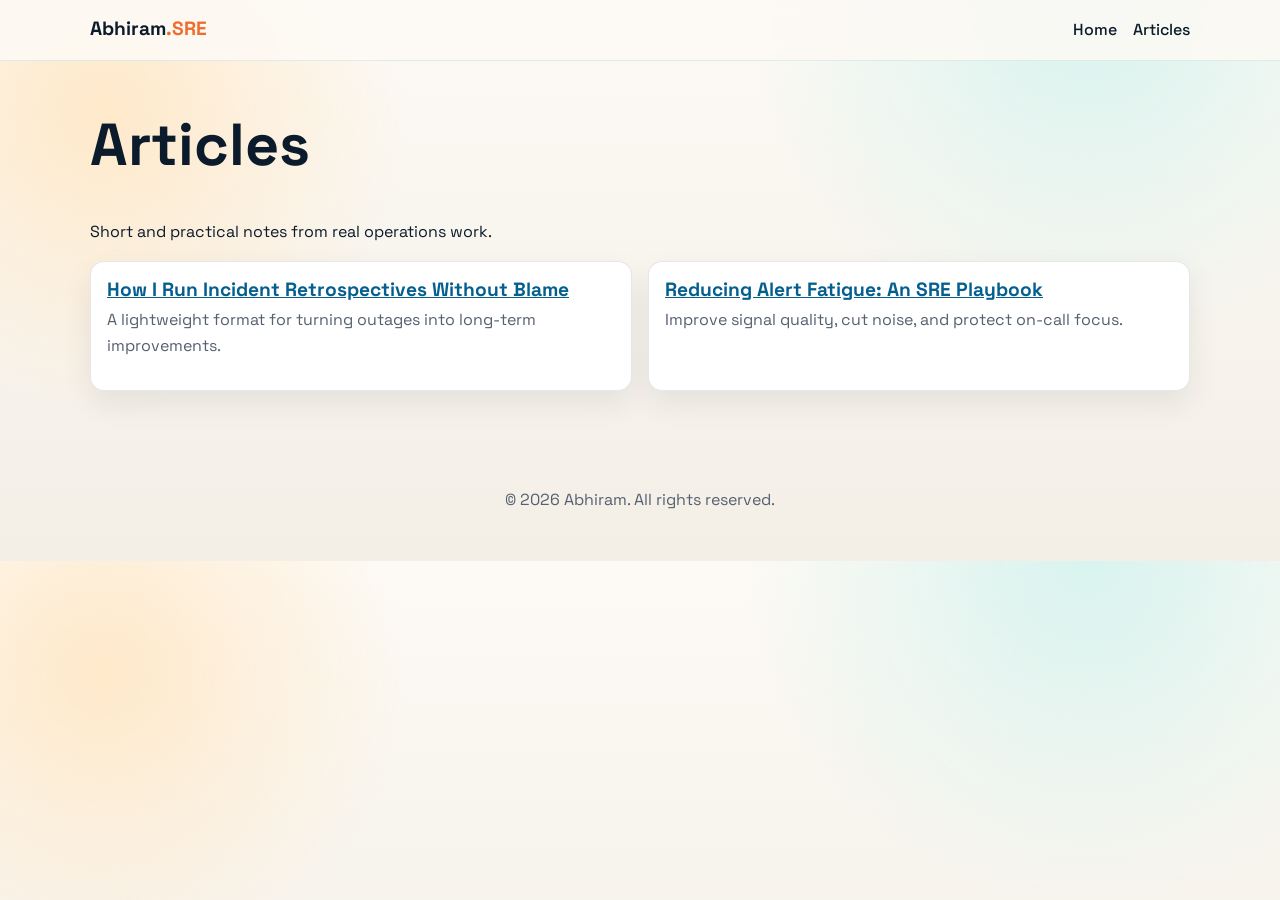
==== articles/index.html @ ea09d612 "Initial portfolio commit" ====
<!DOCTYPE html>
<html lang="en">
<head>
  <meta charset="UTF-8" />
  <meta name="viewport" content="width=device-width, initial-scale=1.0" />
  <title>Articles | Abhiram SRE</title>
  <meta name="description" content="Operational reliability and SRE articles by Abhiram: incident response, alert quality, observability, and production engineering practices." />
  <meta name="robots" content="index, follow" />
  <link rel="canonical" href="https://your-domain.com/articles/" />

  <meta property="og:type" content="website" />
  <meta property="og:title" content="Articles | Abhiram SRE" />
  <meta property="og:description" content="Practical reliability engineering and SRE articles." />
  <meta property="og:url" content="https://your-domain.com/articles/" />
  <meta property="og:image" content="https://your-domain.com/assets/og-cover.svg" />

  <meta name="twitter:card" content="summary_large_image" />
  <meta name="twitter:title" content="Articles | Abhiram SRE" />
  <meta name="twitter:description" content="Practical reliability engineering and SRE articles." />
  <meta name="twitter:image" content="https://your-domain.com/assets/og-cover.svg" />

  <link rel="preconnect" href="https://fonts.googleapis.com" />
  <link rel="preconnect" href="https://fonts.gstatic.com" crossorigin />
  <link href="https://fonts.googleapis.com/css2?family=Space+Grotesk:wght@400;500;700&family=Literata:opsz,wght@7..72,400;7..72,600&display=swap" rel="stylesheet" />
  <link rel="stylesheet" href="/styles.css" />

  <script type="application/ld+json">
  {
    "@context": "https://schema.org",
    "@type": "Blog",
    "name": "Abhiram SRE Articles",
    "url": "https://your-domain.com/articles/",
    "description": "Operational reliability and SRE articles by Abhiram",
    "publisher": {
      "@type": "Person",
      "name": "Abhiram"
    }
  }
  </script>
</head>
<body>
  <header class="site-header">
    <div class="container nav-wrap">
      <a class="brand" href="/">Abhiram<span>.SRE</span></a>
      <nav class="site-nav" aria-label="Main navigation">
        <a href="/">Home</a>
        <a href="/articles/">Articles</a>
      </nav>
    </div>
  </header>

  <main class="section">
    <div class="container reveal">
      <h1>Articles</h1>
      <p>Short and practical notes from real operations work.</p>
      <div class="article-list">
        <article class="article-card">
          <h3><a href="/articles/how-i-run-incident-retrospectives.html">How I Run Incident Retrospectives Without Blame</a></h3>
          <p>A lightweight format for turning outages into long-term improvements.</p>
        </article>
        <article class="article-card">
          <h3><a href="/articles/reducing-alert-fatigue-sre-playbook.html">Reducing Alert Fatigue: An SRE Playbook</a></h3>
          <p>Improve signal quality, cut noise, and protect on-call focus.</p>
        </article>
      </div>
    </div>
  </main>

  <footer class="site-footer">
    <div class="container">
      <p>&copy; <span id="year"></span> Abhiram. All rights reserved.</p>
    </div>
  </footer>

  <script src="/main.js" defer></script>
</body>
</html>
---- styles.css ----
:root {
  --ink: #0b1b2b;
  --surface: #f9f6f1;
  --surface-2: #efe7d8;
  --accent: #0c8b8b;
  --accent-2: #ef6c2f;
  --card: #ffffff;
  --muted: #55606f;
  --radius: 14px;
  --shadow: 0 12px 30px rgba(11, 27, 43, 0.08);
}

* {
  box-sizing: border-box;
}

html {
  scroll-behavior: smooth;
}

body {
  margin: 0;
  color: var(--ink);
  font-family: "Space Grotesk", "Segoe UI", sans-serif;
  line-height: 1.6;
  background:
    radial-gradient(circle at 8% 20%, #ffe9ca 0%, transparent 24%),
    radial-gradient(circle at 85% 0%, #d8f3ef 0%, transparent 28%),
    linear-gradient(180deg, #fdfaf5 0%, #f3efe7 100%);
}

h1, h2, h3 {
  line-height: 1.2;
  margin-top: 0;
}

h1 {
  font-size: clamp(2rem, 6vw, 3.7rem);
}

h2 {
  font-size: clamp(1.6rem, 4vw, 2.5rem);
  margin-bottom: 1rem;
}

h3 {
  font-size: 1.2rem;
}

p, li {
  font-size: 1rem;
}

a {
  color: #045f8f;
}

.container {
  width: min(1100px, 92vw);
  margin: 0 auto;
}

.skip-link {
  position: absolute;
  left: -9999px;
}

.skip-link:focus {
  left: 1rem;
  top: 1rem;
  background: #fff;
  padding: 0.5rem 0.75rem;
  border-radius: 8px;
  z-index: 999;
}

.site-header {
  position: sticky;
  top: 0;
  z-index: 20;
  background: rgba(253, 250, 245, 0.86);
  backdrop-filter: blur(10px);
  border-bottom: 1px solid rgba(12, 139, 139, 0.12);
}

.nav-wrap {
  display: flex;
  justify-content: space-between;
  align-items: center;
  padding: 0.9rem 0;
}

.brand {
  text-decoration: none;
  font-weight: 700;
  font-size: 1.2rem;
  color: var(--ink);
}

.brand span {
  color: var(--accent-2);
}

.site-nav {
  display: flex;
  gap: 1rem;
  flex-wrap: wrap;
}

.site-nav a {
  text-decoration: none;
  color: var(--ink);
  font-weight: 500;
}

.hero {
  padding: 5rem 0 3rem;
}

.hero-grid {
  display: grid;
  gap: 2rem;
  grid-template-columns: 1.2fr 0.8fr;
  align-items: start;
}

.eyebrow {
  letter-spacing: 0.08em;
  text-transform: uppercase;
  color: var(--accent-2);
  font-weight: 700;
  font-size: 0.85rem;
}

.hero-copy {
  color: var(--muted);
  max-width: 60ch;
}

.hero-cta {
  display: flex;
  gap: 0.8rem;
  flex-wrap: wrap;
  margin-top: 1.2rem;
}

.btn {
  display: inline-block;
  text-decoration: none;
  border-radius: 999px;
  padding: 0.7rem 1.2rem;
  font-weight: 700;
}

.btn-primary {
  background: var(--ink);
  color: #fff;
}

.btn-ghost {
  border: 2px solid var(--ink);
  color: var(--ink);
}

.stat-card {
  background: var(--card);
  border-radius: var(--radius);
  box-shadow: var(--shadow);
  padding: 1rem 1.2rem;
  border: 1px solid rgba(11, 27, 43, 0.08);
}

.section {
  padding: 3rem 0;
}

.muted {
  background: linear-gradient(90deg, rgba(239, 231, 216, 0.55), rgba(247, 241, 230, 0.75));
  border-top: 1px solid rgba(11, 27, 43, 0.07);
  border-bottom: 1px solid rgba(11, 27, 43, 0.07);
}

.timeline {
  display: grid;
  gap: 1rem;
}

.timeline-item {
  background: var(--card);
  border-left: 5px solid var(--accent);
  border-radius: 0 var(--radius) var(--radius) 0;
  padding: 1rem 1rem 1rem 1.2rem;
  box-shadow: var(--shadow);
}

.timeline-item ul {
  margin: 0.7rem 0 0;
  padding-left: 1.15rem;
}

.timeline-item li {
  margin-bottom: 0.45rem;
}

.role-rotator {
  display: inline-block;
  min-height: 1.4em;
  transition: opacity 220ms ease, transform 220ms ease;
  color: var(--ink);
}

.role-rotator.is-fading {
  opacity: 0;
  transform: translateY(4px);
}

.meta {
  color: var(--muted);
  font-size: 0.95rem;
  margin-top: -0.2rem;
}

.chip-grid {
  display: flex;
  flex-wrap: wrap;
  gap: 0.7rem;
}

.chip {
  background: #fff;
  border: 1px solid rgba(11, 27, 43, 0.15);
  border-radius: 999px;
  padding: 0.45rem 0.9rem;
  font-weight: 500;
}

.company-grid {
  display: grid;
  grid-template-columns: repeat(auto-fit, minmax(180px, 1fr));
  gap: 0.8rem;
}

.company-card {
  background: linear-gradient(145deg, #fff, #f6f7f8);
  border: 1px solid rgba(11, 27, 43, 0.08);
  border-radius: var(--radius);
  padding: 1rem;
  text-align: center;
  font-weight: 700;
  box-shadow: var(--shadow);
}

.contact-list {
  list-style: none;
  padding: 0;
  margin: 0;
}

.contact-list li {
  margin: 0.55rem 0;
}

.site-footer {
  padding: 2rem 0;
  text-align: center;
  color: var(--muted);
}

.article-list {
  display: grid;
  gap: 1rem;
  grid-template-columns: repeat(auto-fit, minmax(260px, 1fr));
}

.article-card {
  background: #fff;
  border: 1px solid rgba(11, 27, 43, 0.1);
  border-radius: var(--radius);
  padding: 1rem;
  box-shadow: var(--shadow);
}

.article-card h3 {
  margin-bottom: 0.4rem;
}

.article-card p {
  margin-top: 0.2rem;
  color: var(--muted);
}

.article-shell {
  padding: 4rem 0;
}

.article-shell article {
  max-width: 760px;
  background: #fff;
  margin: 0 auto;
  padding: 2rem;
  border-radius: var(--radius);
  box-shadow: var(--shadow);
  font-family: "Literata", Georgia, serif;
}

.article-shell h1,
.article-shell h2,
.article-shell h3 {
  font-family: "Space Grotesk", "Segoe UI", sans-serif;
}

.reveal {
  opacity: 0;
  transform: translateY(20px);
}

.reveal.is-visible {
  animation: fadeUp 700ms ease forwards;
}

@keyframes fadeUp {
  to {
    opacity: 1;
    transform: translateY(0);
  }
}

@media (max-width: 850px) {
  .hero-grid {
    grid-template-columns: 1fr;
  }
}

@media (max-width: 560px) {
  .site-nav {
    gap: 0.6rem;
    font-size: 0.95rem;
  }

  .article-shell article {
    padding: 1.2rem;
  }
}
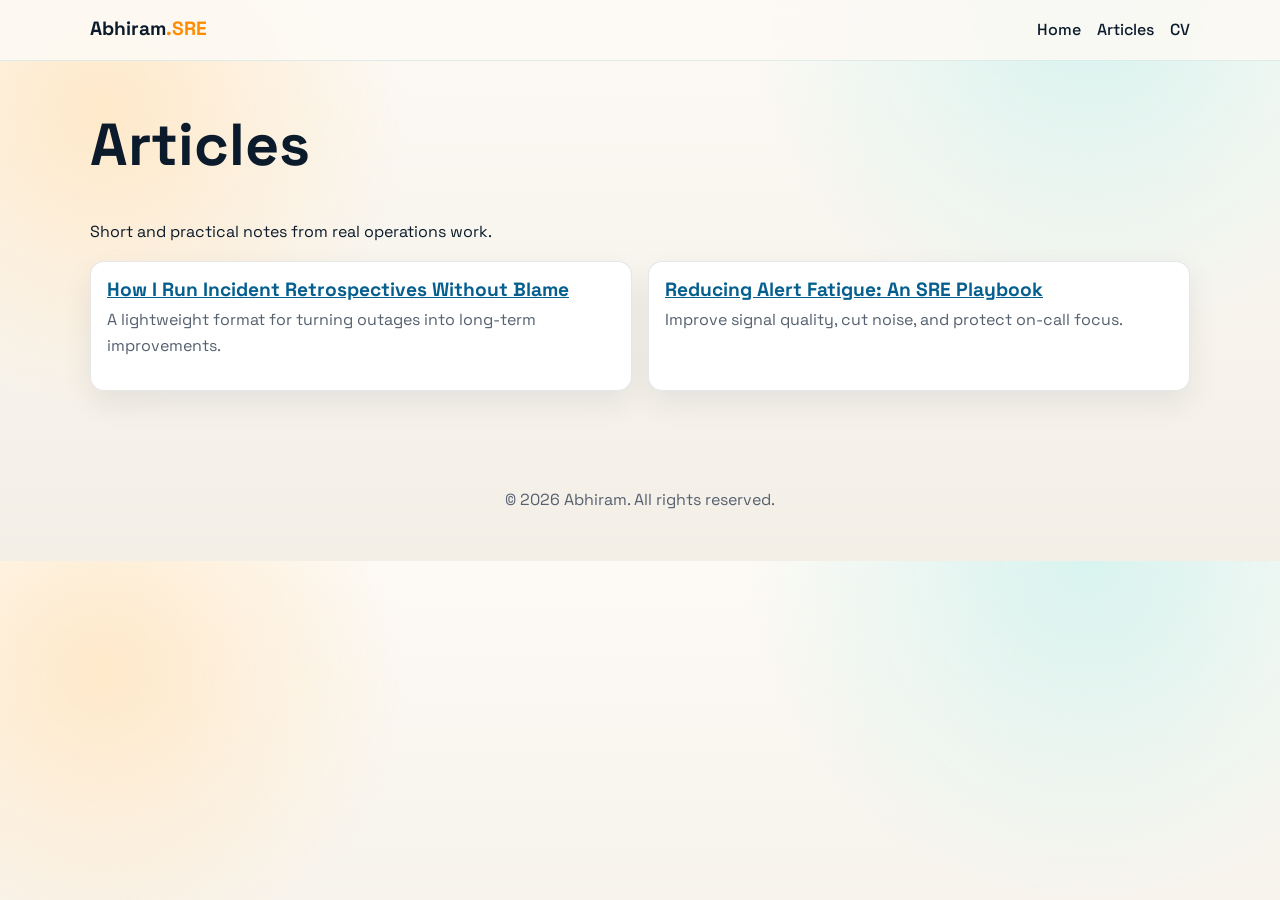
==== commit 89288952: "Add CV page with downloadable PDF" ====
--- a/articles/index.html
+++ b/articles/index.html
@@ -45,6 +45,7 @@
       <nav class="site-nav" aria-label="Main navigation">
         <a href="/">Home</a>
         <a href="/articles/">Articles</a>
+        <a href="/cv.html">CV</a>
       </nav>
     </div>
   </header>
--- a/styles.css
+++ b/styles.css
@@ -3,7 +3,7 @@
   --surface: #f9f6f1;
   --surface-2: #efe7d8;
   --accent: #0c8b8b;
-  --accent-2: #ef6c2f;
+  --accent-2: #ff8c00;
   --card: #ffffff;
   --muted: #55606f;
   --radius: 14px;
@@ -309,6 +309,21 @@
   font-family: "Space Grotesk", "Segoe UI", sans-serif;
 }
 
+.cv-preview-wrap {
+  margin-top: 1rem;
+  border: 1px solid rgba(11, 27, 43, 0.1);
+  border-radius: var(--radius);
+  overflow: hidden;
+  background: #fff;
+  box-shadow: var(--shadow);
+}
+
+.cv-preview {
+  display: block;
+  width: 100%;
+  min-height: 78vh;
+}
+
 .reveal {
   opacity: 0;
   transform: translateY(20px);
@@ -326,18 +341,94 @@
 }
 
 @media (max-width: 850px) {
+  .nav-wrap {
+    flex-direction: column;
+    align-items: flex-start;
+    gap: 0.65rem;
+  }
+
+  .site-nav {
+    width: 100%;
+    overflow-x: auto;
+    flex-wrap: nowrap;
+    padding-bottom: 0.2rem;
+  }
+
+  .site-nav a {
+    white-space: nowrap;
+    padding: 0.3rem 0.55rem;
+    border: 1px solid rgba(11, 27, 43, 0.12);
+    border-radius: 999px;
+    background: rgba(255, 255, 255, 0.72);
+  }
+
   .hero-grid {
     grid-template-columns: 1fr;
+    gap: 1.3rem;
+  }
+
+  .hero {
+    padding-top: 3.5rem;
+  }
+
+  .section {
+    padding: 2.25rem 0;
   }
 }
 
 @media (max-width: 560px) {
+  .container {
+    width: min(1100px, 94vw);
+  }
+
+  h1 {
+    font-size: clamp(1.65rem, 8vw, 2.2rem);
+  }
+
   .site-nav {
-    gap: 0.6rem;
+    gap: 0.5rem;
+    font-size: 0.9rem;
+  }
+
+  .hero-copy,
+  .timeline-item li,
+  .contact-list li {
     font-size: 0.95rem;
+  }
+
+  .hero-cta {
+    flex-direction: column;
+    align-items: stretch;
+  }
+
+  .btn {
+    width: 100%;
+    text-align: center;
+  }
+
+  .chip-grid {
+    gap: 0.5rem;
+  }
+
+  .chip {
+    padding: 0.38rem 0.72rem;
+    font-size: 0.9rem;
+  }
+
+  .timeline-item {
+    border-left-width: 4px;
+    padding: 0.85rem 0.85rem 0.85rem 1rem;
+  }
+
+  .company-grid {
+    grid-template-columns: 1fr;
   }
 
   .article-shell article {
     padding: 1.2rem;
   }
-}
+
+  .cv-preview {
+    min-height: 62vh;
+  }
+}
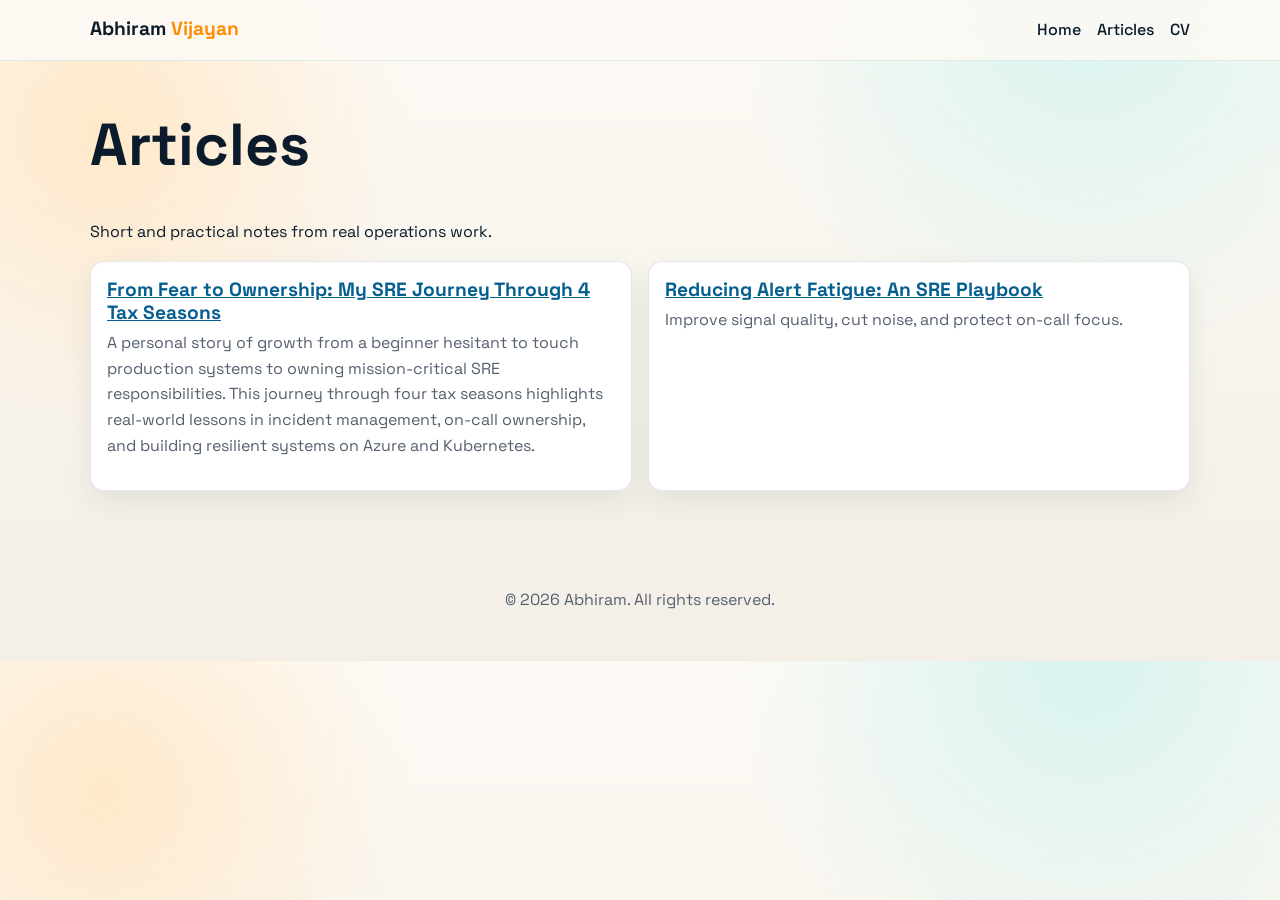
==== commit 78dc0993: "Add blog template and article for SRE journey; update index.html for new article link" ====
--- a/articles/index.html
+++ b/articles/index.html
@@ -41,7 +41,7 @@
 <body>
   <header class="site-header">
     <div class="container nav-wrap">
-      <a class="brand" href="/">Abhiram<span>.SRE</span></a>
+      <a class="brand" href="/">Abhiram<span> Vijayan</span></a>
       <nav class="site-nav" aria-label="Main navigation">
         <a href="/">Home</a>
         <a href="/articles/">Articles</a>
@@ -56,8 +56,10 @@
       <p>Short and practical notes from real operations work.</p>
       <div class="article-list">
         <article class="article-card">
-          <h3><a href="/articles/how-i-run-incident-retrospectives.html">How I Run Incident Retrospectives Without Blame</a></h3>
-          <p>A lightweight format for turning outages into long-term improvements.</p>
+          <h3><a href="/articles/from-fear-to-ownership.html">From Fear to Ownership: My SRE Journey Through 4 Tax Seasons</a></h3>
+          <p>
+A personal story of growth from a beginner hesitant to touch production systems to owning mission-critical SRE responsibilities. This journey through four tax seasons highlights real-world lessons in incident management, on-call ownership, and building resilient systems on Azure and Kubernetes.
+</p>
         </article>
         <article class="article-card">
           <h3><a href="/articles/reducing-alert-fatigue-sre-playbook.html">Reducing Alert Fatigue: An SRE Playbook</a></h3>
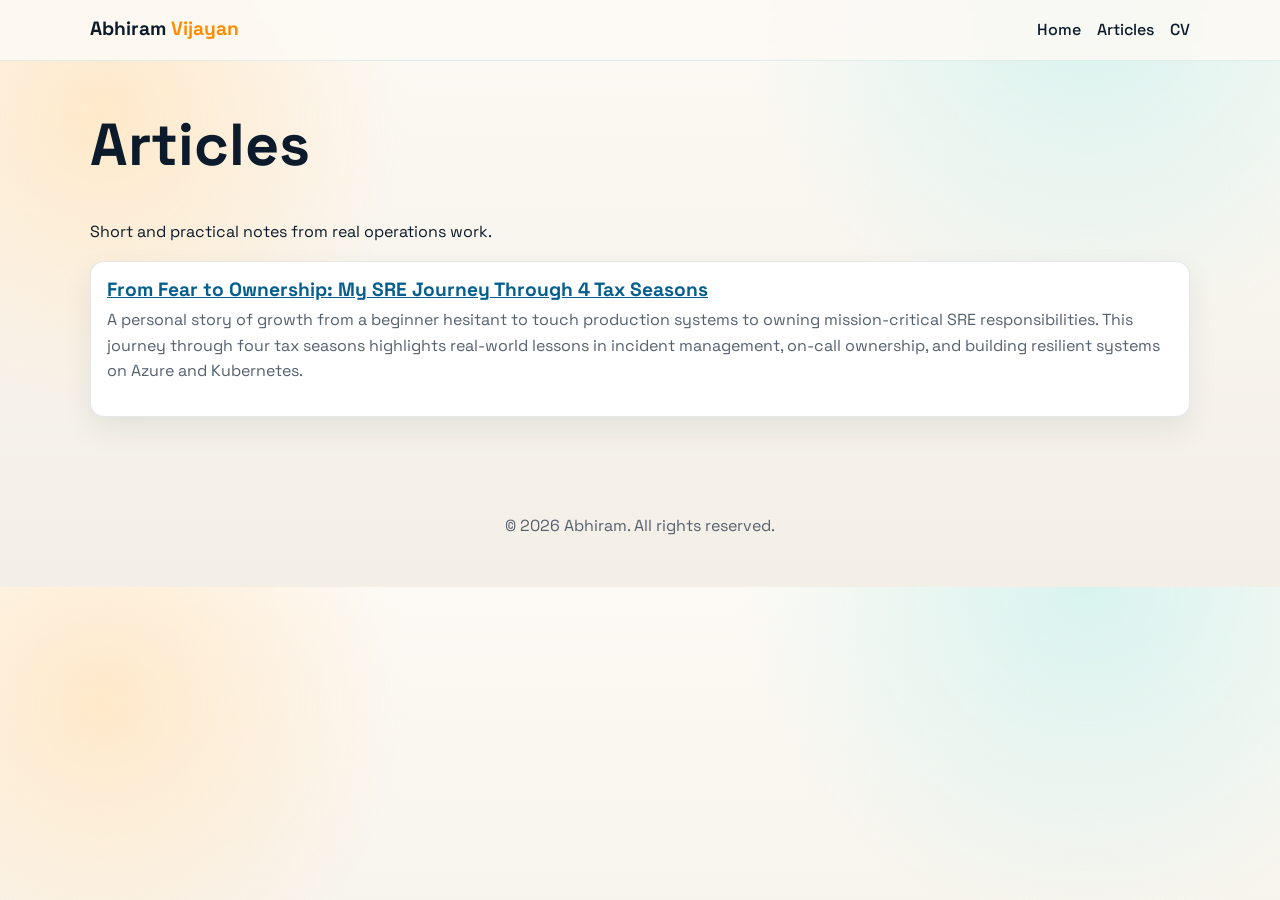
==== commit 2a091228: "Remove outdated articles on incident retrospectives and alert fatigue from the repository" ====
--- a/articles/index.html
+++ b/articles/index.html
@@ -1,27 +1,33 @@
 <!DOCTYPE html>
 <html lang="en">
+
 <head>
   <meta charset="UTF-8" />
   <meta name="viewport" content="width=device-width, initial-scale=1.0" />
+  <link rel="icon" type="image/png" sizes="32x32" href="/assets/Abhiram_image.png" />
+  <link rel="shortcut icon" href="/assets/Abhiram_image.png" />
   <title>Articles | Abhiram SRE</title>
-  <meta name="description" content="Operational reliability and SRE articles by Abhiram: incident response, alert quality, observability, and production engineering practices." />
+  <meta name="description"
+    content="Operational reliability and SRE articles by Abhiram: incident response, alert quality, observability, and production engineering practices." />
   <meta name="robots" content="index, follow" />
-  <link rel="canonical" href="https://your-domain.com/articles/" />
+  <link rel="canonical" href="https://abhiramvijayan.github.io/articles/" />
 
   <meta property="og:type" content="website" />
   <meta property="og:title" content="Articles | Abhiram SRE" />
   <meta property="og:description" content="Practical reliability engineering and SRE articles." />
-  <meta property="og:url" content="https://your-domain.com/articles/" />
-  <meta property="og:image" content="https://your-domain.com/assets/og-cover.svg" />
+  <meta property="og:url" content="https://abhiramvijayan.github.io/articles/" />
+  <meta property="og:image" content="https://abhiramvijayan.github.io/assets/Abhiram_image.png" />
 
   <meta name="twitter:card" content="summary_large_image" />
   <meta name="twitter:title" content="Articles | Abhiram SRE" />
   <meta name="twitter:description" content="Practical reliability engineering and SRE articles." />
-  <meta name="twitter:image" content="https://your-domain.com/assets/og-cover.svg" />
+  <meta name="twitter:image" content="https://abhiramvijayan.github.io/assets/Abhiram_image.png" />
 
   <link rel="preconnect" href="https://fonts.googleapis.com" />
   <link rel="preconnect" href="https://fonts.gstatic.com" crossorigin />
-  <link href="https://fonts.googleapis.com/css2?family=Space+Grotesk:wght@400;500;700&family=Literata:opsz,wght@7..72,400;7..72,600&display=swap" rel="stylesheet" />
+  <link
+    href="https://fonts.googleapis.com/css2?family=Space+Grotesk:wght@400;500;700&family=Literata:opsz,wght@7..72,400;7..72,600&display=swap"
+    rel="stylesheet" />
   <link rel="stylesheet" href="/styles.css" />
 
   <script type="application/ld+json">
@@ -29,7 +35,7 @@
     "@context": "https://schema.org",
     "@type": "Blog",
     "name": "Abhiram SRE Articles",
-    "url": "https://your-domain.com/articles/",
+    "url": "https://abhiramvijayan.github.io/articles/",
     "description": "Operational reliability and SRE articles by Abhiram",
     "publisher": {
       "@type": "Person",
@@ -38,6 +44,7 @@
   }
   </script>
 </head>
+
 <body>
   <header class="site-header">
     <div class="container nav-wrap">
@@ -56,15 +63,19 @@
       <p>Short and practical notes from real operations work.</p>
       <div class="article-list">
         <article class="article-card">
-          <h3><a href="/articles/from-fear-to-ownership.html">From Fear to Ownership: My SRE Journey Through 4 Tax Seasons</a></h3>
+          <h3><a href="/articles/from-fear-to-ownership.html">From Fear to Ownership: My SRE Journey Through 4 Tax
+              Seasons</a></h3>
           <p>
-A personal story of growth from a beginner hesitant to touch production systems to owning mission-critical SRE responsibilities. This journey through four tax seasons highlights real-world lessons in incident management, on-call ownership, and building resilient systems on Azure and Kubernetes.
-</p>
+            A personal story of growth from a beginner hesitant to touch production systems to owning mission-critical
+            SRE responsibilities. This journey through four tax seasons highlights real-world lessons in incident
+            management, on-call ownership, and building resilient systems on Azure and Kubernetes.
+          </p>
         </article>
-        <article class="article-card">
-          <h3><a href="/articles/reducing-alert-fatigue-sre-playbook.html">Reducing Alert Fatigue: An SRE Playbook</a></h3>
+        <!-- <article class="article-card">
+          <h3><a href="/articles/reducing-alert-fatigue-sre-playbook.html">Reducing Alert Fatigue: An SRE Playbook</a>
+          </h3>
           <p>Improve signal quality, cut noise, and protect on-call focus.</p>
-        </article>
+        </article> -->
       </div>
     </div>
   </main>
@@ -77,4 +88,5 @@
 
   <script src="/main.js" defer></script>
 </body>
-</html>
+
+</html>
--- a/styles.css
+++ b/styles.css
@@ -254,10 +254,38 @@
   list-style: none;
   padding: 0;
   margin: 0;
-}
-
-.contact-list li {
-  margin: 0.55rem 0;
+  display: grid;
+  grid-template-columns: repeat(2, minmax(0, 1fr));
+  gap: 0.9rem;
+}
+
+.contact-card {
+  display: flex;
+  align-items: center;
+  gap: 0.65rem;
+  padding: 0.15rem 0;
+}
+
+.contact-card a {
+  display: inline-block;
+  word-break: break-word;
+  text-decoration: none;
+}
+
+.contact-icon {
+  width: 1.2rem;
+  height: 1.2rem;
+  min-width: 1.2rem;
+  display: inline-flex;
+  align-items: center;
+  justify-content: center;
+  color: #111;
+  margin-top: 0.15rem;
+}
+
+.contact-icon svg {
+  width: 1rem;
+  height: 1rem;
 }
 
 .site-footer {
@@ -392,7 +420,8 @@
 
   .hero-copy,
   .timeline-item li,
-  .contact-list li {
+  .contact-card,
+  .contact-card a {
     font-size: 0.95rem;
   }
 
@@ -424,6 +453,10 @@
     grid-template-columns: 1fr;
   }
 
+  .contact-list {
+    grid-template-columns: 1fr;
+  }
+
   .article-shell article {
     padding: 1.2rem;
   }
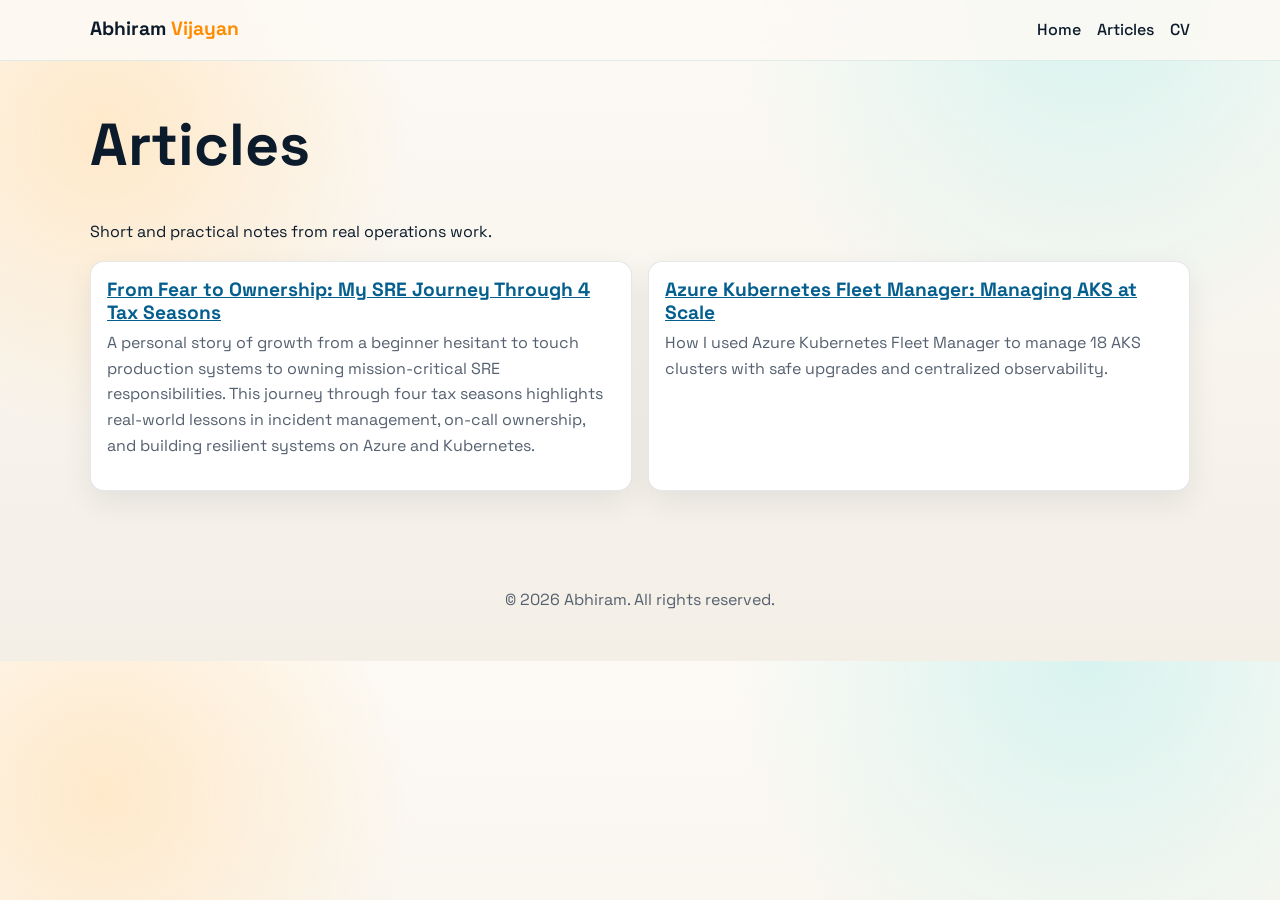
==== commit 63f21302: "Add new article on Azure Kubernetes Fleet Manager and update index with link" ====
--- a/articles/index.html
+++ b/articles/index.html
@@ -71,11 +71,11 @@
             management, on-call ownership, and building resilient systems on Azure and Kubernetes.
           </p>
         </article>
-        <!-- <article class="article-card">
-          <h3><a href="/articles/reducing-alert-fatigue-sre-playbook.html">Reducing Alert Fatigue: An SRE Playbook</a>
+        <article class="article-card">
+          <h3><a href="/articles/azure-kubernetes-fleet-manager.html">Azure Kubernetes Fleet Manager: Managing AKS at Scale</a>
           </h3>
-          <p>Improve signal quality, cut noise, and protect on-call focus.</p>
-        </article> -->
+          <p>How I used Azure Kubernetes Fleet Manager to manage 18 AKS clusters with safe upgrades and centralized observability.</p>
+        </article>
       </div>
     </div>
   </main>
